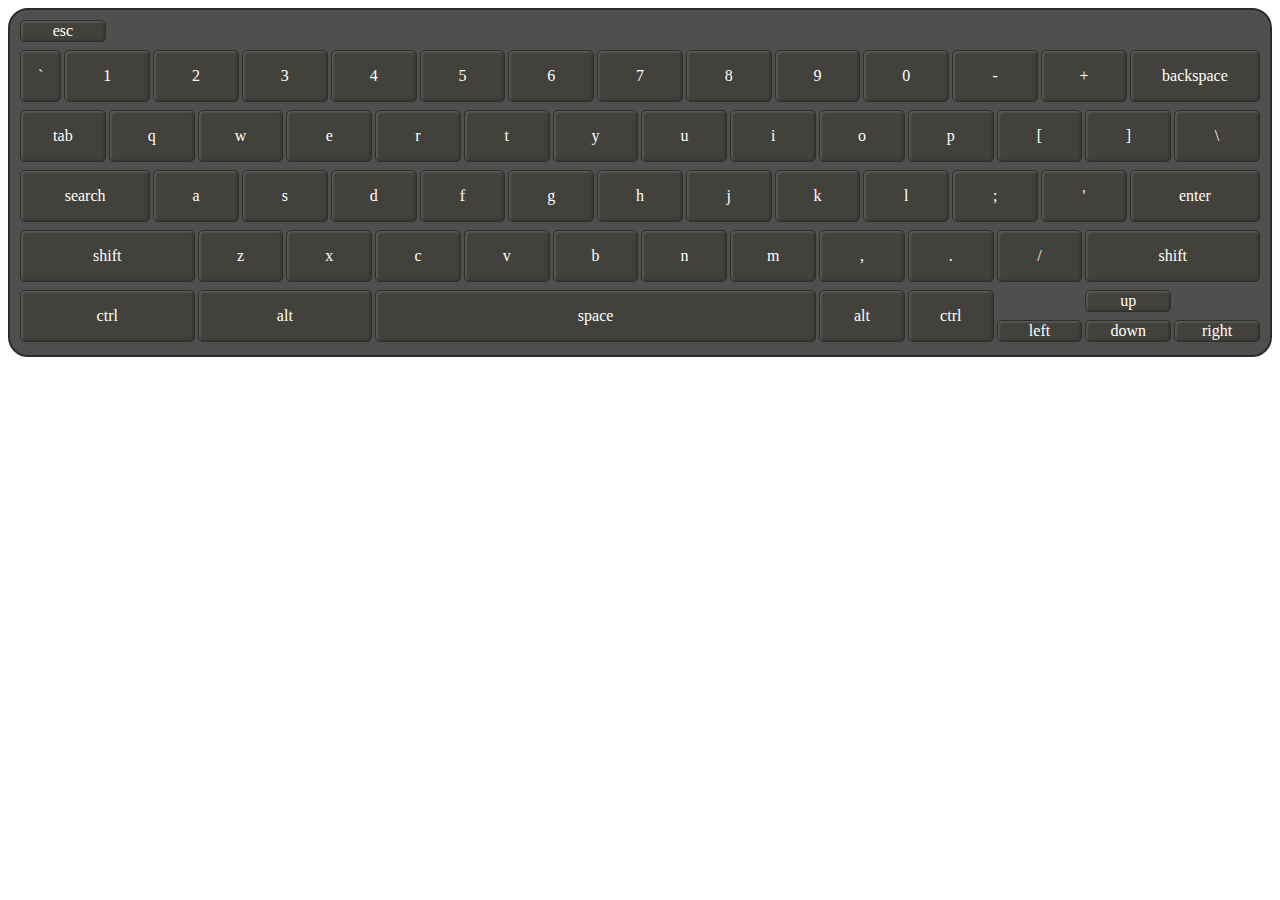
==== pages/keyboard.html @ ab6268e5 "Added tests for camera, microphone, and keyboard" ====
<!doctype html>
<html>
  <head>
      <meta charset="UTF-8">
      <title>Chromebook Information</title>
      <link rel="stylesheet" href="keyboard.css" />       
  </head>
  <body>
    <div class="keyboard">

        <div class="rowKeys">
            <div class="key span2" id="keyEscape">esc</div>
            <div class="span26"></div>

            <div class="key span1x2" id="keyBackquote">`</div>
            <div class="key span2x2" id="keyDigit1">1</div>
            <div class="key span2x2" id="keyDigit2">2</div>
            <div class="key span2x2" id="keyDigit3">3</div>
            <div class="key span2x2" id="keyDigit4">4</div>
            <div class="key span2x2" id="keyDigit5">5</div>
            <div class="key span2x2" id="keyDigit6">6</div>
            <div class="key span2x2" id="keyDigit7">7</div>
            <div class="key span2x2" id="keyDigit8">8</div>
            <div class="key span2x2" id="keyDigit9">9</div>
            <div class="key span2x2" id="keyDigit0">0</div>
            <div class="key span2x2" id="keyMinus">-</div>
            <div class="key span2x2" id="keyEqual">+</div>
            <div class="key span3x2" id="keyBackspace">backspace</div>

            <div class="key span2x2" id="keyTab">tab</div>
            <div class="key span2x2" id="keyKeyQ">q</div>
            <div class="key span2x2" id="keyKeyW">w</div>
            <div class="key span2x2" id="keyKeyE">e</div>
            <div class="key span2x2" id="keyKeyR">r</div>
            <div class="key span2x2" id="keyKeyT">t</div>
            <div class="key span2x2" id="keyKeyY">y</div>
            <div class="key span2x2" id="keyKeyU">u</div>
            <div class="key span2x2" id="keyKeyI">i</div>
            <div class="key span2x2" id="keyKeyO">o</div>
            <div class="key span2x2" id="keyKeyP">p</div>
            <div class="key span2x2" id="keyBracketLeft">[</div>
            <div class="key span2x2" id="keyBracketRight">]</div>
            <div class="key span2x2" id="keyBackslash">\</div>


            <div class="key span3x2" id="keyMetaLeft">search</div>
            <div class="key span2x2" id="keyKeyA">a</div>
            <div class="key span2x2" id="keyKeyS">s</div>
            <div class="key span2x2" id="keyKeyD">d</div>
            <div class="key span2x2" id="keyKeyF">f</div>
            <div class="key span2x2" id="keyKeyG">g</div>
            <div class="key span2x2" id="keyKeyH">h</div>
            <div class="key span2x2" id="keyKeyJ">j</div>
            <div class="key span2x2" id="keyKeyK">k</div>
            <div class="key span2x2" id="keyKeyL">l</div>
            <div class="key span2x2" id="keySemicolon">;</div>
            <div class="key span2x2" id="keyQuote">'</div>
            <div class="key span3x2" id="keyEnter">enter</div>

            <div class="key span4x2" id="keyShiftLeft">shift</div>
            <div class="key span2x2" id="keyKeyZ">z</div>
            <div class="key span2x2" id="keyKeyX">x</div>
            <div class="key span2x2" id="keyKeyC">c</div>
            <div class="key span2x2" id="keyKeyV">v</div>
            <div class="key span2x2" id="keyKeyB">b</div>
            <div class="key span2x2" id="keyKeyN">n</div>
            <div class="key span2x2" id="keyKeyM">m</div>
            <div class="key span2x2" id="keyComma">,</div>
            <div class="key span2x2" id="keyPeriod">.</div>
            <div class="key span2x2" id="keySlash">/</div>
            <div class="key span4x2" id="keyShiftRight">shift</div>

            <div class="key span4x2" id="keyControlLeft">ctrl</div>
            <div class="key span4x2" id="keyAltLeft">alt</div>
            <div class="key span10x2" id="keySpace">space</div>
            <div class="key span2x2" id="keyAltRight">alt</div>
            <div class="key span2x2" id="keyControlRight">ctrl</div>
            
            <div class="span2"></div>
            <div class="key span2" id="keyArrowUp">up</div>
            <div class="span2"></div>
            <div class="key span2" id="keyArrowLeft">left</div>
            <div class="key span2" id="keyArrowDown">down</div>
            <div class="key span2" id="keyArrowRight">right</div>
        </div>

        <script src="keyboard.js"></script>
    </div>
  </body>
</html>
---- pages/keyboard.css ----
.keyboard
{
    background-color: #4F4F4F;
    border:2px solid #2e2d2d;
    border-radius: 20px;
    padding: 10px 10px 15px 10px;

    -webkit-user-select: none; /* Safari */
    -ms-user-select: none; /* IE 10 and IE 11 */
    user-select: none; /* Standard syntax */
}
.rowF
{
    display: grid;
    grid-template-columns: repeat(12, 1fr);
    gap: 5px;
    padding-bottom: 10px;
}
.rowKeys
{
    display: grid;
    grid-template-columns: repeat(28, 1fr);
    grid-template-rows: repeat(10, 20px);
    column-gap: 3px;
    row-gap: 10px;
}

.key
{
    color: white;
    background-color: #42413C;
    border:1px solid #2e2d2d;
    height: 100%;
    border-radius: 5px;
    
    display: flex;
    justify-content: center;
    align-items: center;

    box-shadow: inset 0.1em 0.1em 0.1em 0 rgba(255,255,255,0.15), inset -0.1em -0.1em 0.1em 0 rgba(0,0,0,0.15);
    
}

.pressed
{
    border:1px solid #ffffff66;    
    color: black;
    background-color: #48abe0;
    box-shadow: inset 0.1em 0.1em 0.1em 0 rgba(0,0,0,0.15),
     inset -0.1em -0.1em 0.1em 0 rgba(255,255,255,0.15),
     0 0 5px 1px #48abe0;
}

.released
{

    color: black;
    background-color: #48abe0;
}

.span1x2
{
    grid-row: span 2;
}

.span26
{
    grid-column: span 26;
}

.span2
{
    grid-column: span 2;
}

.span2x2
{
    grid-row: span 2;
    grid-column: span 2;
}

.span3x2
{
    grid-row: span 2;
    grid-column: span 3;
}

.span4x2
{
    grid-row: span 2;
    grid-column: span 4;
}

.span10x2
{
    grid-row: span 2;
    grid-column: span 10;
}
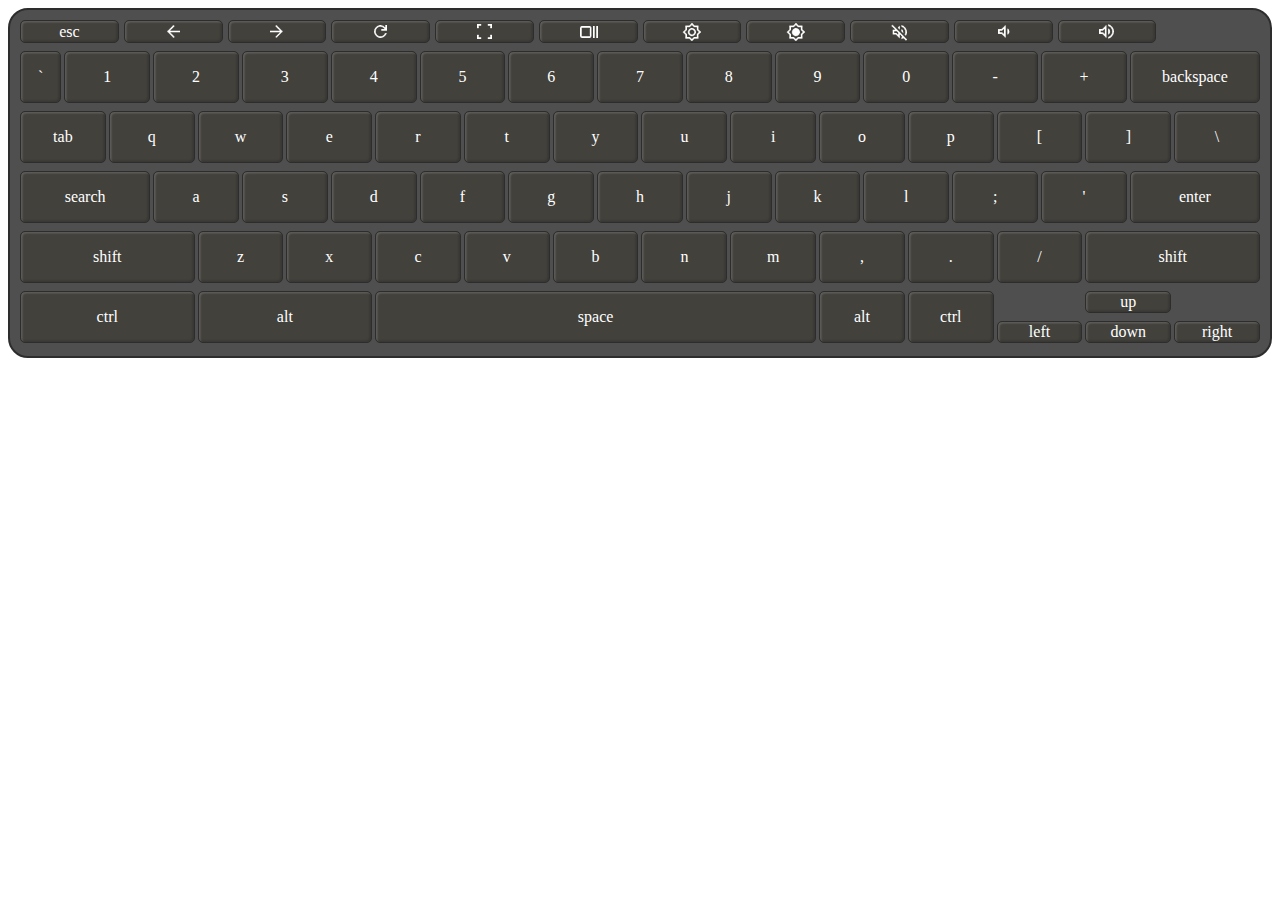
==== commit 171429d0: "Add top row (as F# keys)" ====
--- a/pages/keyboard.html
+++ b/pages/keyboard.html
@@ -2,16 +2,27 @@
 <html>
   <head>
       <meta charset="UTF-8">
-      <title>Chromebook Information</title>
+      <title>Chromebook Tooklit</title>
       <link rel="stylesheet" href="keyboard.css" />       
   </head>
   <body>
     <div class="keyboard">
 
+        <div class="rowFKeys">
+            <div class="key" id="keyEscape">esc</div>
+            <div class="key" id="keyF1"><img src="../images/keyboard/F1.png"></div>
+            <div class="key" id="keyF2"><img src="../images/keyboard/F2.png"></div>
+            <div class="key" id="keyF3"><img src="../images/keyboard/F3.png"></div>
+            <div class="key" id="keyF4"><img src="../images/keyboard/F4.png"></div>
+            <div class="key" id="keyF5"><img src="../images/keyboard/F5.png"></div>
+            <div class="key" id="keyF6"><img src="../images/keyboard/F6.png"></div>
+            <div class="key" id="keyF7"><img src="../images/keyboard/F7.png"></div>
+            <div class="key" id="keyF8"><img src="../images/keyboard/F8.png"></div>
+            <div class="key" id="keyF9"><img src="../images/keyboard/F9.png"></div>
+            <div class="key" id="keyF10"><img src="../images/keyboard/F10.png"></div>
+            <div class=""></div>
+        </div>
         <div class="rowKeys">
-            <div class="key span2" id="keyEscape">esc</div>
-            <div class="span26"></div>
-
             <div class="key span1x2" id="keyBackquote">`</div>
             <div class="key span2x2" id="keyDigit1">1</div>
             <div class="key span2x2" id="keyDigit2">2</div>
--- a/pages/keyboard.css
+++ b/pages/keyboard.css
@@ -9,13 +9,15 @@
     -ms-user-select: none; /* IE 10 and IE 11 */
     user-select: none; /* Standard syntax */
 }
-.rowF
+.rowFKeys
 {
     display: grid;
     grid-template-columns: repeat(12, 1fr);
     gap: 5px;
     padding-bottom: 10px;
 }
+
+
 .rowKeys
 {
     display: grid;
@@ -72,6 +74,10 @@
 {
     grid-column: span 2;
 }
+.span3
+{
+    grid-column: span 3;
+}
 
 .span2x2
 {
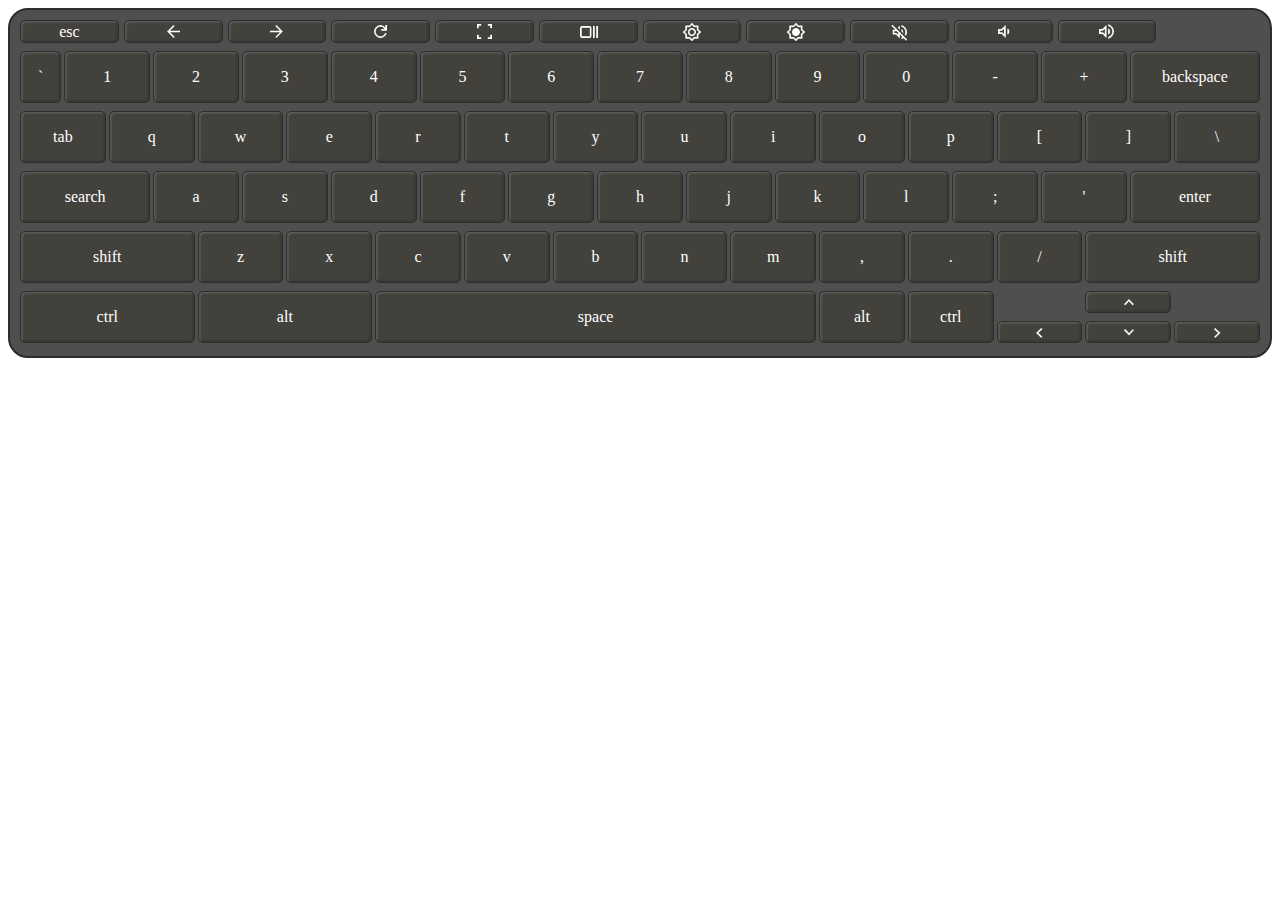
==== commit 360e9953: "Arrows and released css" ====
--- a/pages/keyboard.html
+++ b/pages/keyboard.html
@@ -88,11 +88,11 @@
             <div class="key span2x2" id="keyControlRight">ctrl</div>
             
             <div class="span2"></div>
-            <div class="key span2" id="keyArrowUp">up</div>
+            <div class="key span2" id="keyArrowUp"><img src="../images/keyboard/up.png"></div>
             <div class="span2"></div>
-            <div class="key span2" id="keyArrowLeft">left</div>
-            <div class="key span2" id="keyArrowDown">down</div>
-            <div class="key span2" id="keyArrowRight">right</div>
+            <div class="key span2" id="keyArrowLeft"><img src="../images/keyboard/left.png"></div>
+            <div class="key span2" id="keyArrowDown"><img src="../images/keyboard/down.png"></div>
+            <div class="key span2" id="keyArrowRight"><img src="../images/keyboard/right.png"></div>
         </div>
 
         <script src="keyboard.js"></script>
--- a/pages/keyboard.css
+++ b/pages/keyboard.css
@@ -59,6 +59,10 @@
     color: black;
     background-color: #48abe0;
 }
+.released img
+{
+    filter:brightness(15%);
+}
 
 .span1x2
 {
